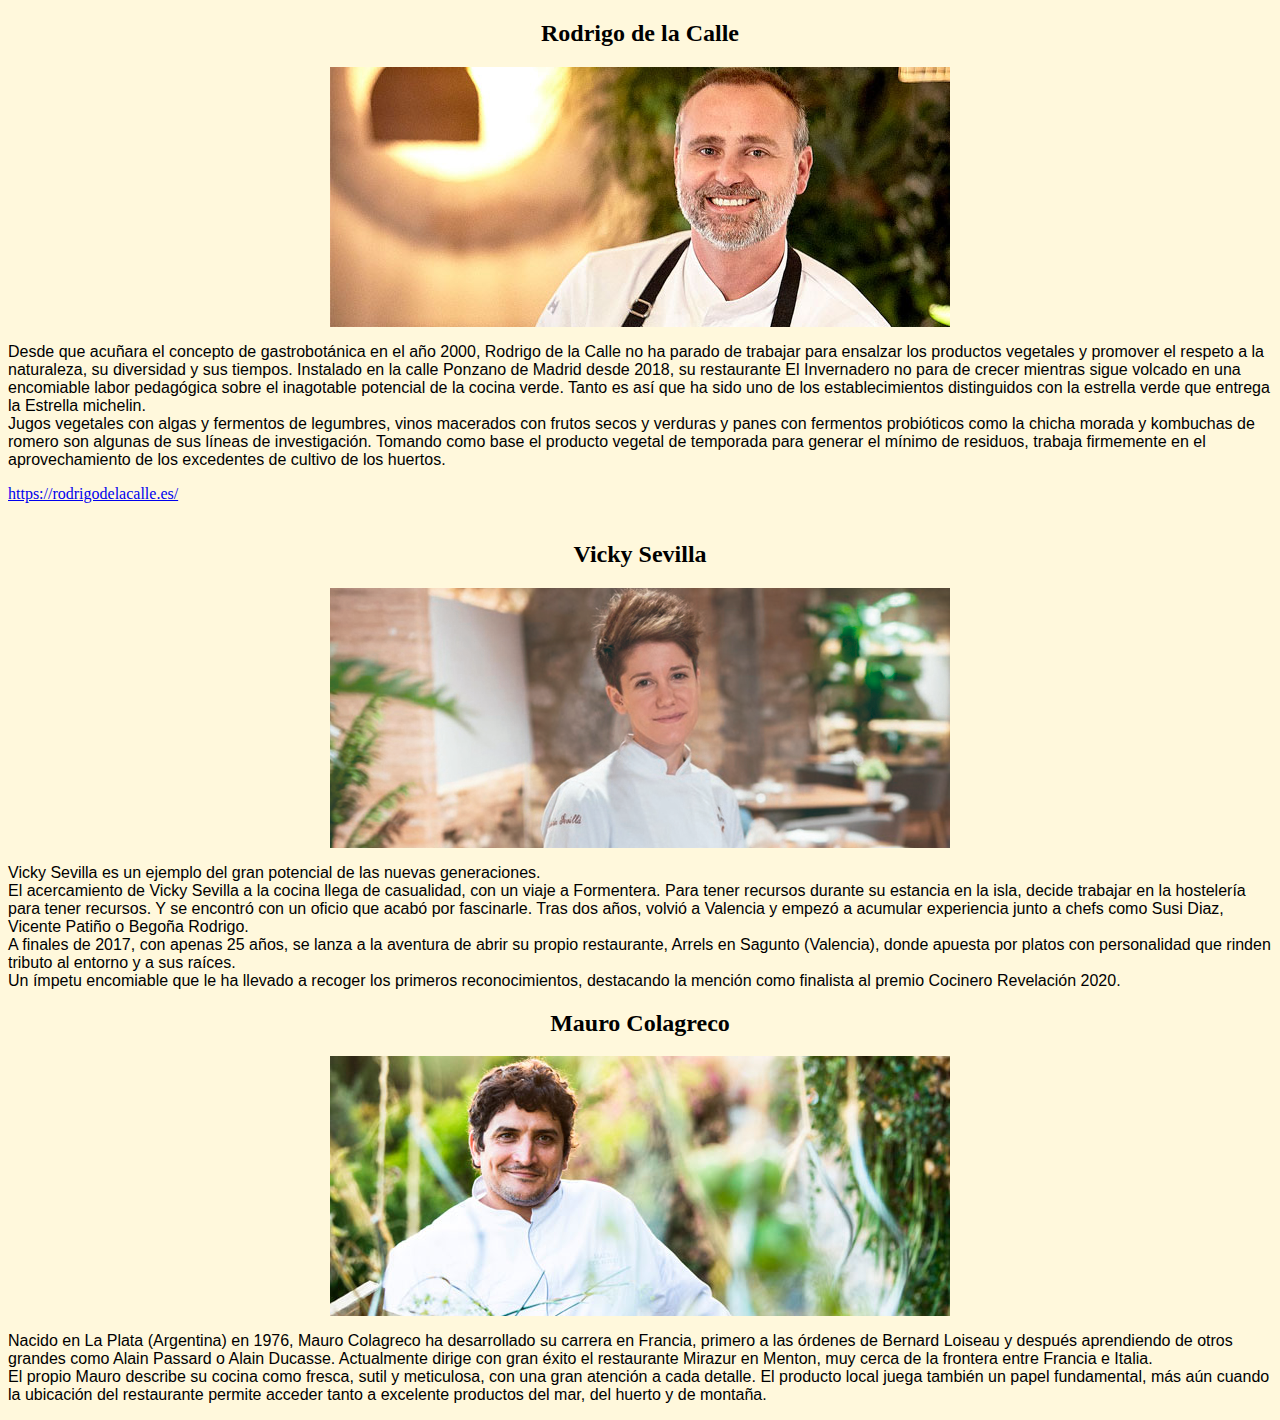
==== Chefs.html @ b5e482d1 "Actualizacion" ====
<!DOCTYPE html>
<html lang="en">
<head>
    <meta charset="UTF-8">
    <title>Chefs</title>
    <link rel="stylesheet" href="chefs.css">
</head>
<body>
    <h2>Rodrigo de la Calle</h2>
    <img src="rodrigodelacalle.jpeg">
    <p>Desde que acuñara el concepto de gastrobotánica en el año 2000, Rodrigo de la Calle no ha parado de trabajar para ensalzar los productos vegetales y promover el respeto a la naturaleza, su diversidad y sus tiempos. Instalado en la calle Ponzano de Madrid desde 2018, su restaurante El Invernadero no para de crecer mientras sigue volcado en una encomiable labor pedagógica sobre el inagotable potencial de la cocina verde. Tanto es así que ha sido uno de los establecimientos distinguidos con la estrella verde que entrega la Estrella michelin. <br>Jugos vegetales con algas y fermentos de legumbres, vinos macerados con frutos secos y verduras y panes con fermentos probióticos como la chicha morada y kombuchas de romero son algunas de sus líneas de investigación. Tomando como base el producto vegetal de temporada para generar el mínimo de residuos, trabaja firmemente en el aprovechamiento de los excedentes de cultivo de los huertos.</p>
    <a href="https://rodrigodelacalle.es/" target="_blank"> https://rodrigodelacalle.es/ </a> <br> <br>
    <h2> Vicky Sevilla</h2>
    <img src="vickysevilla.jpeg">
    <p>Vicky Sevilla es un ejemplo del gran potencial de las nuevas generaciones. <br> El acercamiento de Vicky Sevilla a la cocina llega de casualidad, con un viaje a Formentera. Para tener recursos durante su estancia en la isla, decide trabajar en la hostelería para tener recursos. Y se encontró con un oficio que acabó por fascinarle. Tras dos años, volvió a Valencia y empezó a acumular experiencia junto a chefs como Susi Diaz, Vicente Patiño o Begoña Rodrigo. <br>A finales de 2017, con apenas 25 años, se lanza a la aventura de abrir su propio restaurante, Arrels en Sagunto (Valencia), donde apuesta por platos con personalidad que rinden tributo al entorno y a sus raíces.<br> Un ímpetu encomiable que le ha llevado a recoger los primeros reconocimientos, destacando la mención como finalista al premio Cocinero Revelación 2020.</p>
    <h2>Mauro Colagreco</h2>
    <img src="maurocolagreco.jpeg">
    <p>Nacido en La Plata (Argentina) en 1976, Mauro Colagreco ha desarrollado su carrera en Francia, primero a las órdenes de Bernard Loiseau y después aprendiendo de otros grandes como Alain Passard o Alain Ducasse. Actualmente dirige con gran éxito el restaurante Mirazur en Menton, muy cerca de la frontera entre Francia e Italia. <br> El propio Mauro describe su cocina como fresca, sutil y meticulosa, con una gran atención a cada detalle. El producto local juega también un papel fundamental, más aún cuando la ubicación del restaurante permite acceder tanto a excelente productos del mar, del huerto y de montaña.</p>
</body>
</html>
---- chefs.css ----
h2{
    text-align: center;
}
p{
    font-family: sans-serif;
}
body{ 
    background: cornsilk;
}
img{
    margin:0 auto;
    display:block;
}
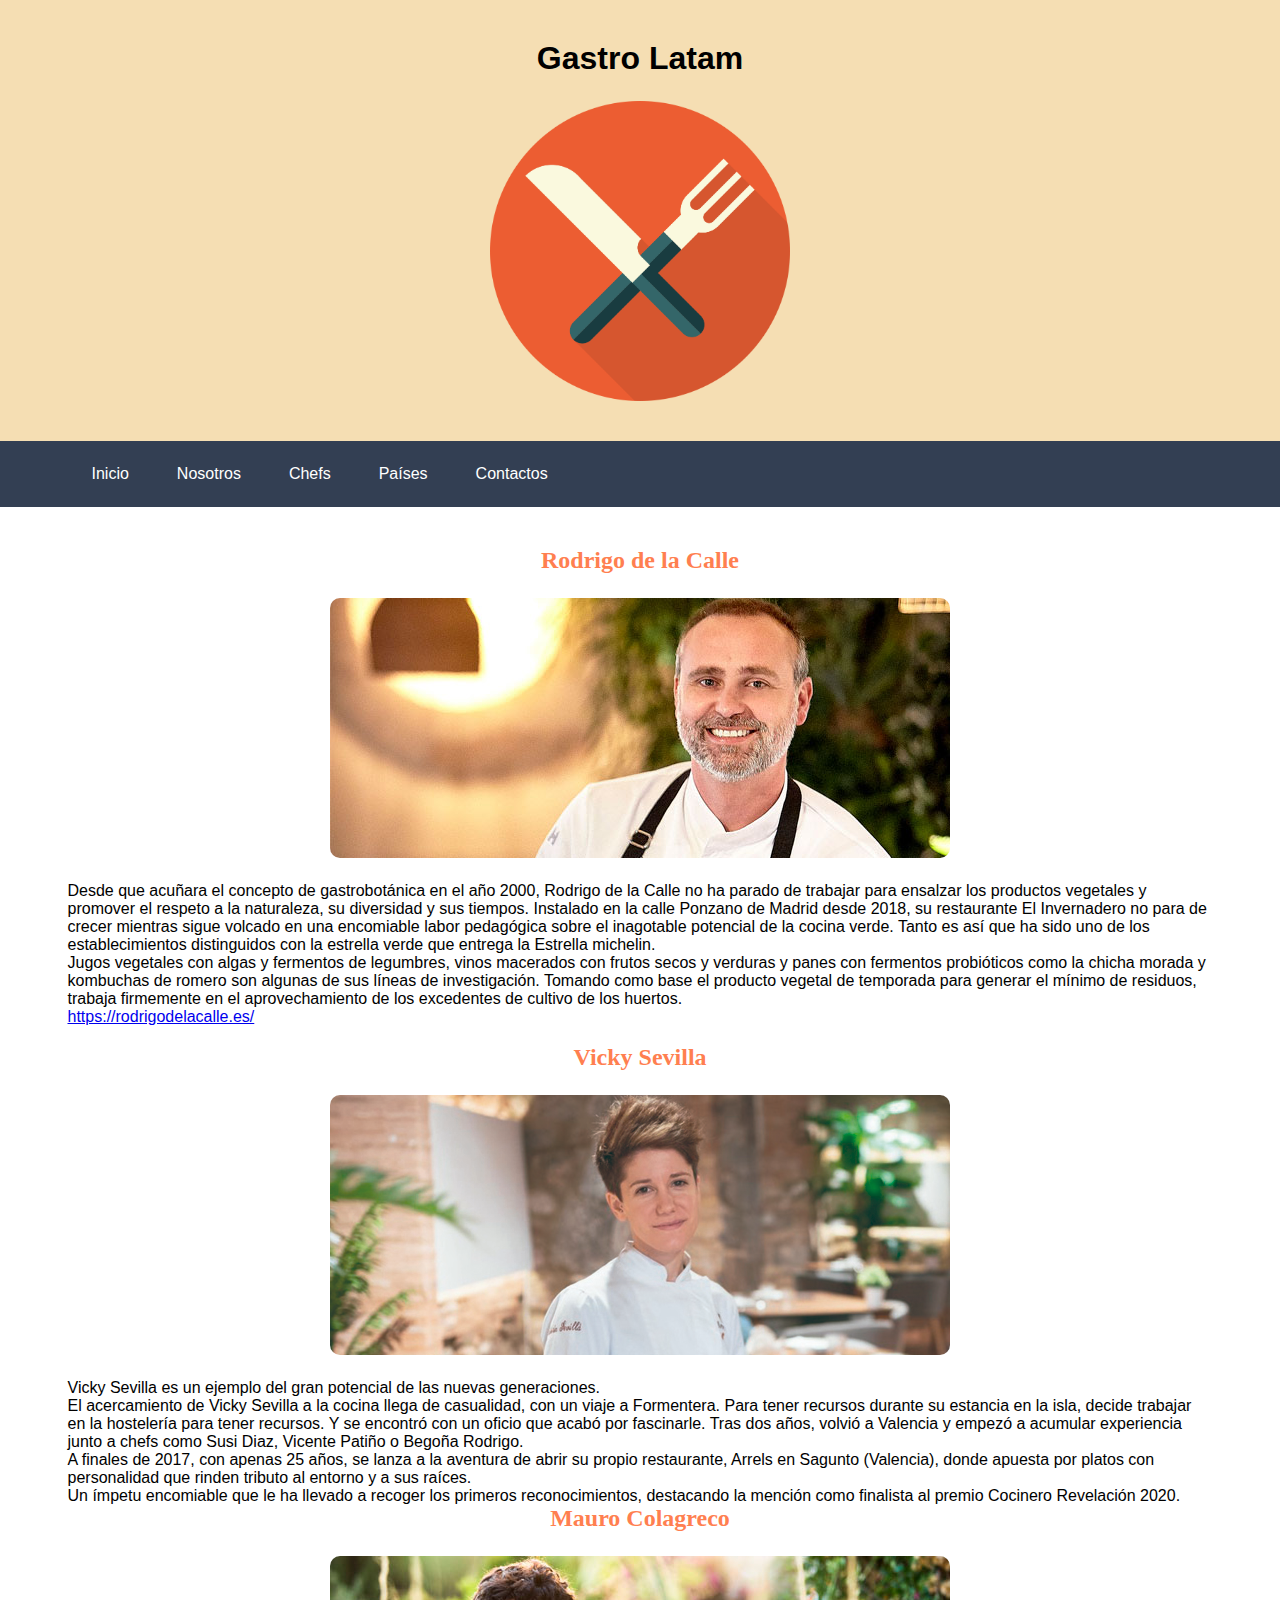
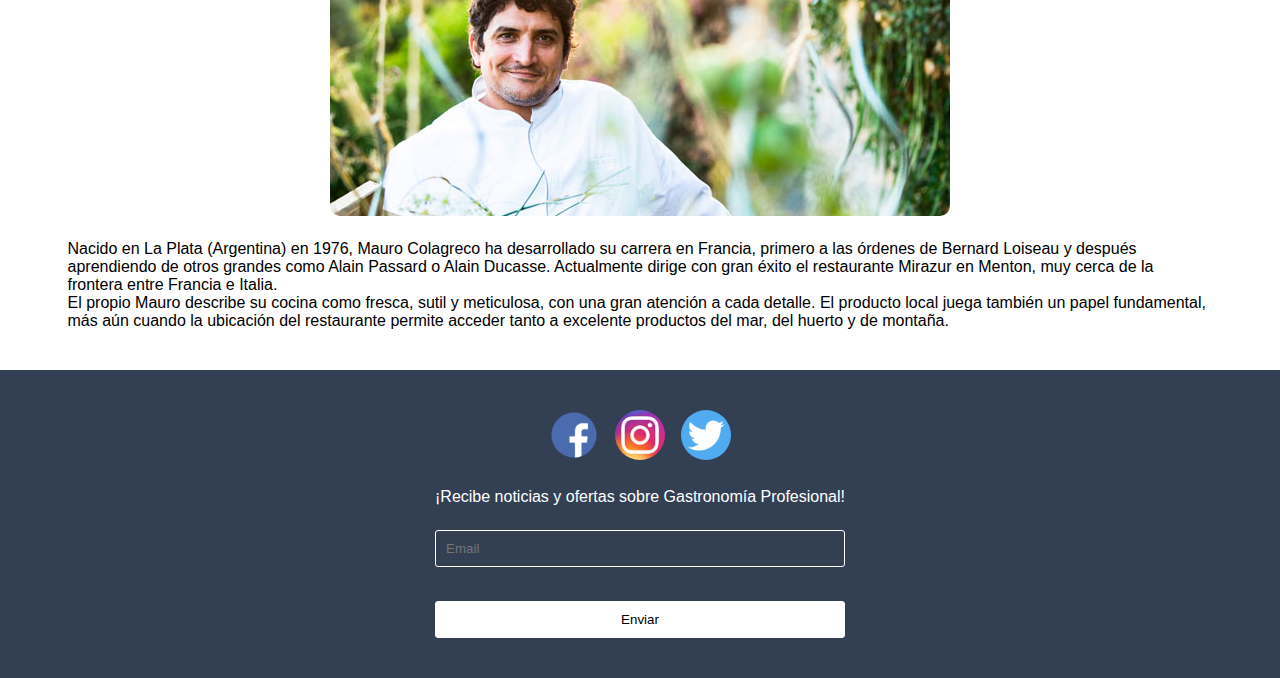
==== commit 7acbd948: "Actualizacion de estilo" ====
--- a/Chefs.html
+++ b/Chefs.html
@@ -2,19 +2,51 @@
 <html lang="en">
 <head>
     <meta charset="UTF-8">
-    <title>Chefs</title>
+    <title>Gastro Latam</title>
+    <link rel="stylesheet" href="estilo.css">
     <link rel="stylesheet" href="chefs.css">
 </head>
 <body>
-    <h2>Rodrigo de la Calle</h2>
-    <img src="rodrigodelacalle.jpeg">
-    <p>Desde que acuñara el concepto de gastrobotánica en el año 2000, Rodrigo de la Calle no ha parado de trabajar para ensalzar los productos vegetales y promover el respeto a la naturaleza, su diversidad y sus tiempos. Instalado en la calle Ponzano de Madrid desde 2018, su restaurante El Invernadero no para de crecer mientras sigue volcado en una encomiable labor pedagógica sobre el inagotable potencial de la cocina verde. Tanto es así que ha sido uno de los establecimientos distinguidos con la estrella verde que entrega la Estrella michelin. <br>Jugos vegetales con algas y fermentos de legumbres, vinos macerados con frutos secos y verduras y panes con fermentos probióticos como la chicha morada y kombuchas de romero son algunas de sus líneas de investigación. Tomando como base el producto vegetal de temporada para generar el mínimo de residuos, trabaja firmemente en el aprovechamiento de los excedentes de cultivo de los huertos.</p>
-    <a href="https://rodrigodelacalle.es/" target="_blank"> https://rodrigodelacalle.es/ </a> <br> <br>
-    <h2> Vicky Sevilla</h2>
-    <img src="vickysevilla.jpeg">
-    <p>Vicky Sevilla es un ejemplo del gran potencial de las nuevas generaciones. <br> El acercamiento de Vicky Sevilla a la cocina llega de casualidad, con un viaje a Formentera. Para tener recursos durante su estancia en la isla, decide trabajar en la hostelería para tener recursos. Y se encontró con un oficio que acabó por fascinarle. Tras dos años, volvió a Valencia y empezó a acumular experiencia junto a chefs como Susi Diaz, Vicente Patiño o Begoña Rodrigo. <br>A finales de 2017, con apenas 25 años, se lanza a la aventura de abrir su propio restaurante, Arrels en Sagunto (Valencia), donde apuesta por platos con personalidad que rinden tributo al entorno y a sus raíces.<br> Un ímpetu encomiable que le ha llevado a recoger los primeros reconocimientos, destacando la mención como finalista al premio Cocinero Revelación 2020.</p>
-    <h2>Mauro Colagreco</h2>
-    <img src="maurocolagreco.jpeg">
-    <p>Nacido en La Plata (Argentina) en 1976, Mauro Colagreco ha desarrollado su carrera en Francia, primero a las órdenes de Bernard Loiseau y después aprendiendo de otros grandes como Alain Passard o Alain Ducasse. Actualmente dirige con gran éxito el restaurante Mirazur en Menton, muy cerca de la frontera entre Francia e Italia. <br> El propio Mauro describe su cocina como fresca, sutil y meticulosa, con una gran atención a cada detalle. El producto local juega también un papel fundamental, más aún cuando la ubicación del restaurante permite acceder tanto a excelente productos del mar, del huerto y de montaña.</p>
+    <header>
+        <h1 class="title">Gastro Latam</h1>
+        <img src="gastronomia.png" Title="Logo de GastroLatam">
+    </header>
+    <nav>
+        <div class="container">
+            <a href="index.html">Inicio</a>
+            <a href="#">Nosotros</a>
+            <a href="chefs.html">Chefs</a>
+            <a href="#">Países</a>
+            <a href="contacto.html">Contactos</a>
+        </div>
+    </nav> 
+    <section>
+        <div class="container">
+            <h2>Rodrigo de la Calle</h2>
+            <img src="rodrigodelacalle.jpeg">
+            <p>Desde que acuñara el concepto de gastrobotánica en el año 2000, Rodrigo de la Calle no ha parado de trabajar para ensalzar los productos vegetales y promover el respeto a la naturaleza, su diversidad y sus tiempos. Instalado en la calle Ponzano de Madrid desde 2018, su restaurante El Invernadero no para de crecer mientras sigue volcado en una encomiable labor pedagógica sobre el inagotable potencial de la cocina verde. Tanto es así que ha sido uno de los establecimientos distinguidos con la estrella verde que entrega la Estrella michelin. <br>Jugos vegetales con algas y fermentos de legumbres, vinos macerados con frutos secos y verduras y panes con fermentos probióticos como la chicha morada y kombuchas de romero son algunas de sus líneas de investigación. Tomando como base el producto vegetal de temporada para generar el mínimo de residuos, trabaja firmemente en el aprovechamiento de los excedentes de cultivo de los huertos.</p>
+            <a href="https://rodrigodelacalle.es/" target="_blank"> https://rodrigodelacalle.es/ </a> <br> <br>
+            <h2> Vicky Sevilla</h2>
+            <img src="vickysevilla.jpeg">
+            <p>Vicky Sevilla es un ejemplo del gran potencial de las nuevas generaciones. <br> El acercamiento de Vicky Sevilla a la cocina llega de casualidad, con un viaje a Formentera. Para tener recursos durante su estancia en la isla, decide trabajar en la hostelería para tener recursos. Y se encontró con un oficio que acabó por fascinarle. Tras dos años, volvió a Valencia y empezó a acumular experiencia junto a chefs como Susi Diaz, Vicente Patiño o Begoña Rodrigo. <br>A finales de 2017, con apenas 25 años, se lanza a la aventura de abrir su propio restaurante, Arrels en Sagunto (Valencia), donde apuesta por platos con personalidad que rinden tributo al entorno y a sus raíces.<br> Un ímpetu encomiable que le ha llevado a recoger los primeros reconocimientos, destacando la mención como finalista al premio Cocinero Revelación 2020.</p>
+            <h2>Mauro Colagreco</h2>
+            <img src="maurocolagreco.jpeg">
+            <p>Nacido en La Plata (Argentina) en 1976, Mauro Colagreco ha desarrollado su carrera en Francia, primero a las órdenes de Bernard Loiseau y después aprendiendo de otros grandes como Alain Passard o Alain Ducasse. Actualmente dirige con gran éxito el restaurante Mirazur en Menton, muy cerca de la frontera entre Francia e Italia. <br> El propio Mauro describe su cocina como fresca, sutil y meticulosa, con una gran atención a cada detalle. El producto local juega también un papel fundamental, más aún cuando la ubicación del restaurante permite acceder tanto a excelente productos del mar, del huerto y de montaña.</p>
+        </div>
+    </section>
+    <footer>
+        <div class="content">
+            <div class="social-media">
+                <a href="facebook.html"><img src="facebook.png"></a>
+                <a href="instagram.html"><img src="instagram.png"></a> 
+                <a href="twitter.html"><img src="twitter.png"></a>
+            </div>
+            <p class="email">¡Recibe noticias y ofertas sobre Gastronomía Profesional!</p> 
+            <form method="post" action="mailto:gastrolatam@gmail.com">
+                <input type="text" name="email" size="40" maxlength="50" placeholder="Email"> <br>
+                <input type="submit" name="Enviar" Value="Enviar">
+            </form>
+        </div>
+    </footer>
 </body>
 </html>--- a/estilo.css
+++ b/estilo.css
@@ -0,0 +1,102 @@
+*{
+    margin:0;
+    padding:0;
+    font-family: Verdana, Geneva, Tahoma, sans-serif;
+}
+header{
+    padding: 40px 0;
+    background: wheat;
+}
+header img {
+    margin: auto;
+    display: block;
+    width: 300px;
+}
+header h1{
+    text-align: center;
+    margin-bottom: 24px;
+}
+.container {
+    width: 1145px;
+}
+h2{
+    text-align: center;
+    font-family: cursive;
+    color:coral;
+}
+.email{
+    text-align: center;
+}
+nav{
+    display: flex;
+    flex-direction: row;
+    justify-content: center;
+    background-color: rgb(51, 63, 83);
+}
+nav .container {
+    display: flex;
+    flex-direction: row;
+}
+nav .container a {
+    text-decoration: none;
+    color: white;
+    padding: 24px;
+    display: block;
+}
+nav .container a:hover {
+    background-color: #fff2;
+}
+section {
+    padding: 40px 0;
+    display: flex;
+    flex-direction: row;
+    justify-content: center;
+}
+footer {
+    background-color: rgb(51, 63, 83);
+    display: flex;
+    flex-direction: row;
+    justify-content: center;
+    padding: 40px 0;
+}
+.content {
+    display: flex;
+    flex-direction: column;
+    gap: 24px;
+}
+footer p {
+    color: white;
+}
+.social-media {
+    display: flex;
+    flex-direction: row;
+    justify-content: center;
+    gap: 16px;
+}
+.social-media a img {
+    width: 50px;
+    border-radius: 100%;
+}
+input[type=text] {
+    background-color: transparent;
+    border: 1px solid #fff;
+    border-radius: 3px;
+    padding: 10px;
+    color: #fff;
+}
+button, input[type=submit] {
+    background-color: #fff;
+    border: 1px solid #fff;
+    border-radius: 3px;
+    color: #000;
+    cursor: pointer;
+    padding: 10px;
+}
+button:hover, input[type=submit]:hover {
+    background-color: #eee;
+}
+form {
+    display: flex;
+    flex-direction: column;
+    gap: 8px;
+}--- a/chefs.css
+++ b/chefs.css
@@ -1,13 +1,8 @@
-h2{
+section h2{
     text-align: center;
 }
-p{
-    font-family: sans-serif;
-}
-body{ 
-    background: cornsilk;
-}
-img{
-    margin:0 auto;
-    display:block;
+section img{
+    margin: 24px auto;
+    display: block;
+    border-radius: 10px;
 }